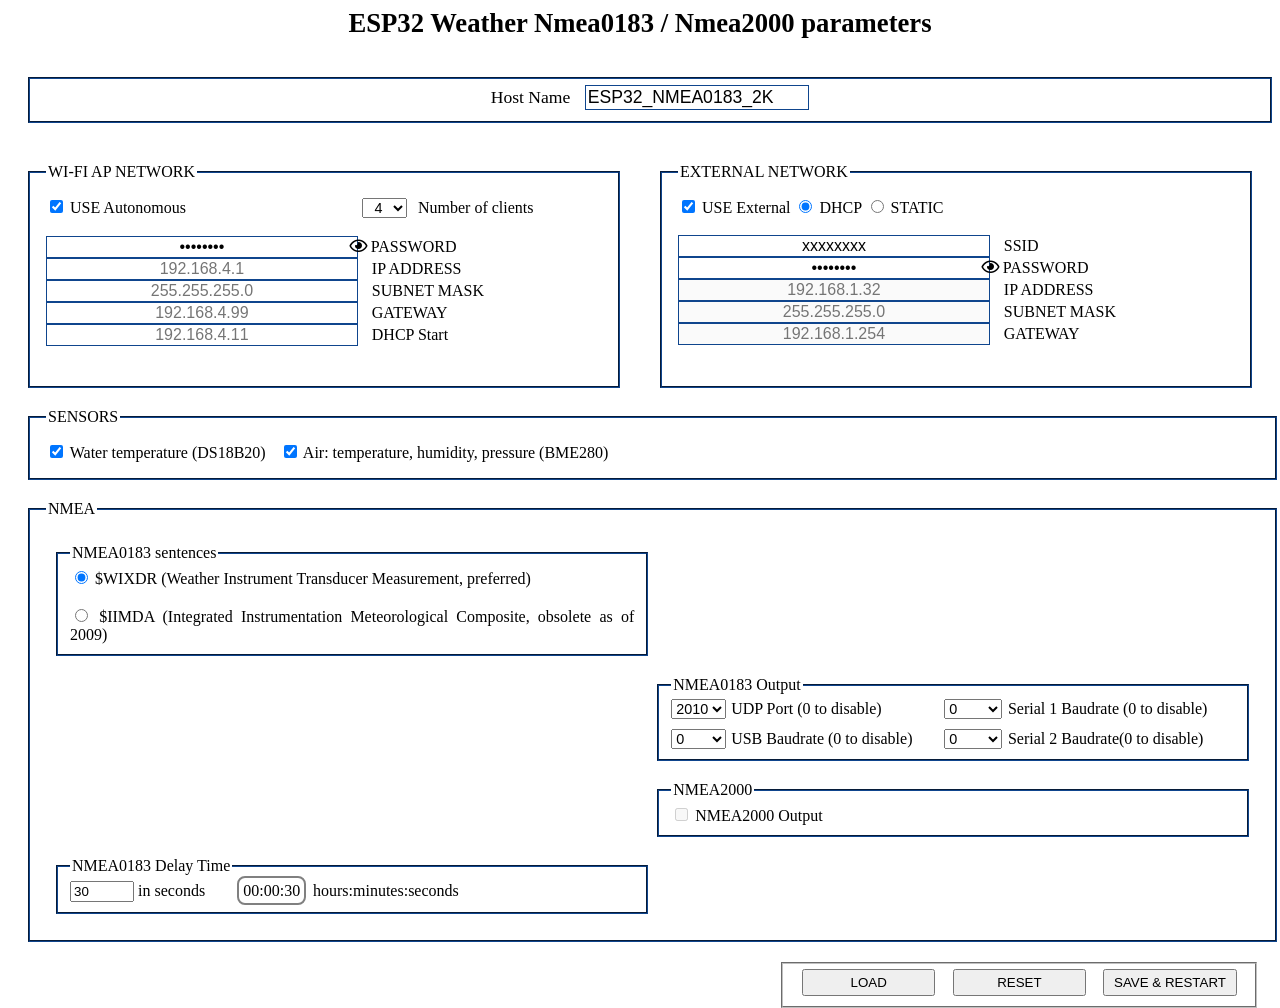
==== data/index.html @ dd248a97 "Add files via upload" ====
<!DOCTYPE html PUBLIC "-//W3C//DTD HTML 4.01//EN"
         "http://www.w3.org/TR/html4/strict.dtd">
<html>
<head>
   <meta http-equiv="content-type" content="text/html; charset=utf-8">
   <title>ESP32 Weather Nmea0183 / Nmea2000 parameters</title>
   <meta http-equiv="Cache-Control" content="no-cache, no-store, must-revalidate">
   <meta http-equiv="Pragma" content="no-cache">
   <meta http-equiv="Expires" content="0">
   <link rel="stylesheet" type="text/css" href="style.css">
   <link rel="stylesheet" href="https://cdnjs.cloudflare.com/ajax/libs/font-awesome/5.15.4/css/all.min.css">
   <!--link rel="stylesheet" href="https://cdnjs.cloudflare.com/ajax/libs/font-awesome/6.7.2/css/all.min.css"-->
</head>

<body>

<div class="h1">
   <span>ESP32 Weather Nmea0183 / Nmea2000 parameters</span>
</div>
<br>
<form method="post" name="configsettings" id="configSettings">
   <div >
      <fieldset class="hostname">
         <label for="APSTAHostName">Host Name</label>
         <input style="width:18%; font-size:100%; border:1px solid #0f458d; margin-left:10px;" id="APSTAHostName" name="apstahostname" value="ESP32_NMEA0183_2K" type="text" minlength="1" maxlength="32">
      </fieldset>
   </div>
   <div class="network">
      <fieldset class="field1"><legend>WI-FI AP NETWORK</legend> 
         <div class="ext_choices">
            <input id="APmode" name="apmode" checked="checked" type="checkbox" onclick="changeAPfields(id)"> 
            <label for="APmode"> USE Autonomous</label>
            <select class="wificlients" id="APClients" name="apclients">
               <option value="4" selected>4</option>
               <option value="5">5</option>
               <option value="6">6</option>
               <option value="7">7</option>
               <option value="8">8</option>
            </select>Number of clients
         </div>
         <br>
         <input class="inp" id="APPassword" name="appassword" value="xxxxxxxx" type="password" minlength="8" maxlength="64">
         <i class="far fa-eye" id="TogglePassAP" style="cursor: pointer; margin-left: -23px;"></i>
         <label for="APPassword"> PASSWORD</label><br>
         <input class="inp" id="APlocalIP" name="aplocalip" type="text" placeholder="192.168.4.1" onblur="ValidateIPaddress(id)">
         <label for="APlocalIP"> IP ADDRESS</label>
         <input class="inp" id="APsubnetMaskIP" name="apsubnetmaskip" type="text" placeholder="255.255.255.0" onblur="ValidateIPaddress(id)">
         <label for="APsubnetMaskIP"> SUBNET MASK</label>
         <input class="inp" id="APgatewayIP" name="apgatewayip" type="text" placeholder="192.168.4.99" onblur="ValidateIPaddress(id)">
         <label for="APgatewayIP"> GATEWAY</label>
         <input class="inp" id="APdhcp_startIP" name="apdhcp_startip" type="text" placeholder="192.168.4.11" onblur="ValidateIPaddress(id)">
         <label for="APdhcp_startIP"> DHCP Start</label>
      </fieldset>
   </div>
   <div class="network">
      <fieldset class="field1"><legend>EXTERNAL NETWORK</legend>
         <div class="ext_choices"> 
            <input id="STAmode" name="stamode" type="checkbox" checked="checked" onclick="changeSTAfields(id)"> 
            <label for="STAmode"> USE External</label>
            <input id="DHCP" name="dhcpstatic" type="radio" checked onclick="changeStaticfields()"> 
            <label for="DHCP"> DHCP</label> 
            <input id="Static" name="dhcpstatic" type="radio" onclick="changeStaticfields()">
            <label for="Static"> STATIC</label> 
         </div>
         <br>
         <input class="inp" id="STASSID" name="stassid" value="xxxxxxxx" type="text" minlength="1" maxlength="32">
         <label for="STASSID"> SSID</label><br>
         <input class="inp" id="STAPassword" name="stapassword" value="xxxxxxxx" type="password" minlength="8" maxlength="64">
         <i class="far fa-eye" id="TogglePassSTA" style="cursor: pointer; margin-left: -23px;"></i> 
         <label for="STAPassword"> PASSWORD</label><br>
         <input class="inp" id="STAlocalIP" name="stalocalip" type="text" placeholder="192.168.1.32" onblur="ValidateIPaddress(id)" disabled>
         <label for="STAlocalIP"> IP ADDRESS</label>
         <input class="inp" id="STAsubnetMaskIP" name="stasubnetmaskip" type="text" placeholder="255.255.255.0" onblur="ValidateIPaddress(id)" disabled>
         <label for="STAsubnetMaskIP"> SUBNET MASK</label>
         <input class="inp" id="STAgatewayIP" name="stagatewayip" type="text" placeholder="192.168.1.254" onblur="ValidateIPaddress(id)" disabled>
         <label for="STAgatewayIP"> GATEWAY</label>
      </fieldset>
   </div>
   <div>
      <fieldset class="field2"> <legend>SENSORS</legend>
         <input checked="checked" id="WaterSensor" name="watersensor" type="checkbox" onclick="AlertSensors(id)"> 
         <label for="WaterSensor" style="margin-right:10px"> Water temperature (DS18B20)</label>
         <input checked="checked" id="AirSensor" name="airsensor" type="checkbox" onclick="AlertSensors(id)"> 
         <label for="AirSensor" style="margin-right:10px"> Air: temperature, humidity, pressure (BME280)</label>
      </fieldset>
   </div>
   <div>
      <fieldset class="field2"><legend>NMEA</legend>
         <div class="nmeachoices">
            <fieldset class="nmealeft"><legend>NMEA0183 sentences</legend>
               <input name="nmeasentence" id="WIXDR" type="radio" checked> 
               <label for="WIXDR"> $WIXDR (Weather Instrument Transducer Measurement, preferred)</label> 
               <br><br>
               <input name="nmeasentence" id="IIMDA" type="radio">
               <label for="IIMDA"> $IIMDA (Integrated Instrumentation Meteorological Composite, obsolete as of 2009)</label> 
            </fieldset>
         </div>
         <div class="nmeachoices">
            <fieldset class="nmearight" onchange="checkoutput()"><legend>NMEA0183 Output</legend>
            <div class="container">
               <div>
                  <select class="nmeaoutput" id="UDPPort" name="udpport">
                  </select> UDP Port (0 to disable)
                  <script>
                     var selection = document.getElementById("UDPPort");
                     for (var i = 2050; i >= 2000; --i){
                        var option = document.createElement("option");
                        option.text = option.value = i;
                        if (i == 2010) {option.selected = true;}
                        selection.add(option, 0);
                     }
                     var option = document.createElement("option");
                     option.text = option.value = 0;
                     selection.add(option, 0);
                  </script>
               </div>
               <div>
                <select class="nmeaoutput" id="Serial1" name="serial1">
                  <option value="0" selected>0</option>
                  <option value="4800">4800</option>
                  <option value="9600">9600</option>
                  <option value="19200">19200</option>
                  <option value="38400">38400</option>
                  <option value="57600">57600</option>
                  <option value="115200">115200</option>
                  </select> Serial 1 Baudrate (0 to disable)
               </div>
               <div>
                  <select class="nmeaoutput" id="USBPort" name="usbport">
                  <option value="0" selected>0</option>
                  <option value="4800">4800</option>
                  <option value="9600">9600</option>
                  <option value="19200">19200</option>
                  <option value="38400">38400</option>
                  <option value="57600">57600</option>
                  <option value="115200">115200</option>
                  </select> USB Baudrate (0 to disable)
               </div>
               <div>
                  <select class="nmeaoutput" id="Serial2" name="serial2">
                  <option value="0" selected>0</option>
                  <option value="4800">4800</option>
                  <option value="9600">9600</option>
                  <option value="19200">19200</option>
                  <option value="38400">38400</option>
                  <option value="57600">57600</option>
                  <option value="115200">115200</option>
                  </select> Serial 2 Baudrate(0 to disable)
               </div>
            </div>
            </fieldset>
         </div>
         <div class="nmeachoices">
            <fieldset class="nmearight"><legend>NMEA2000</legend>
               <input id="NMEA2K" name="nmea2k" type="checkbox" onchange="checkoutput()" disabled> 
               <label for="NMEA2K"> NMEA2000 Output</label>
            </fieldset>
            <fieldset class="nmealeft"><legend>NMEA0183 Delay Time</legend>
               <input class="delaytime" type="number" id="DelayTime" name="timeOUT" min="5" max="1800" step="5" value="30" onchange="fmtMMSS(value)">
               <label for="DelayTime"> in seconds</label>
               <time class="nmeatimeouthhmmss" id="calctime">00:00:30</time>
               <label for="calctime">hours:minutes:seconds</label> 
            </fieldset>
         </div>
      </fieldset> 
   </div>
 </form>

<div class="valuesButtons">
   <fieldset>
      <button type="button" class="lbuttons" name="loadc" id="LoadC"  onclick="loadConfig()">LOAD</button>
      <button type="button" class="lbuttons" name="resetc" id="ResetC" onclick="resetConfig()">RESET</button>
      <button type="button" class="lbuttons" name="savec" id="SaveC" onclick="saveConfig()">SAVE & RESTART</button>
   </fieldset>
</div>
<!--textarea id="jsonOutput" name="jsonOutput" rows="2" cols="180"></textarea-->
   
<script type="text/javascript">

var bToggleAP;
var bToggleSTA;

document.addEventListener("DOMContentLoaded", () => {
  loadConfig();
});

function loadConfig() {
   fetch('/loadConfig')
   .then(response => response.json()) // Convertit en JSON
   .then(data => {
      //console.log("JSON reçu :", data);
      //alert("JSON reçu :", data);
      //jsonValues = JSON.stringify(data);   // no, you're an idiot, you're adding single quotes around valid JSON!
      var jsonValues = data;
      //document.getElementById("jsonOutput").innerHTML = `${jsonValues}`; // warning : backtip or grave accent U+0060  // to control 
      resetConfig(jsonValues);
   })
   .catch(error => console.error("Erreur JSON :", error));
}

function resetConfig(jsonValues) {
   if (jsonValues === undefined) {
      var jsonFieldsValues = {"APSTAHostName":"ESP32_NMEA0183_2K","APmode":true,"APClients":"4","APPassword":"12345678","APlocalIP":"192.168.4.1","APsubnetMaskIP":"255.255.255.0","APgatewayIP":"192.168.4.99","APdhcp_startIP":"192.168.4.11","STAmode":true,"DHCP":true,"Static":false,"STASSID":"FreeOrangeSFRBouygues","STAPassword":"12345678","STAlocalIP":"192.168.1.64","STAsubnetMaskIP":"255.255.255.0","STAgatewayIP":"192.168.1.254","WaterSensor":true,"AirSensor":true,"WIXDR":true,"IIMDA":false,"UDPPort":"2010","USBPort":"38400","Serial1":"0","Serial2":"0","DelayTime":"60","NMEA2K":false};
   }
   else {
      var jsonFieldsValues = jsonValues;
   }
   for (obj of Object.entries(jsonFieldsValues)) {
      let element = document.getElementById(obj[0]);
      if (["checkbox","radio"].includes(element.type)) {
         element.checked = obj[1];
      }
      else {
         element.value = obj[1];
      }
   }
   changeAPfields("APmode");
   changeSTAfields("STAmode");
   fmtMMSS(document.getElementById("DelayTime").value);
}

function saveConfig() {
   let form = document.getElementById("configSettings");
   let formData = {};
   for (let i = 0; i < form.elements.length; i++) {
      let element = form.elements[i];
      if (["checkbox","radio"].includes(element.type)) {
         formData[element.id] = element.checked;
      }
      else { 
         formData[element.id] = element.value;
      }
   }
   sendConfig(JSON.stringify(formData));
}

function sendConfig(jsonData) {
   // Envoyer les données via fetch() (AJAX)
   fetch('/saveConfig', {
      method: 'POST',
      headers: {
         'Content-Type': 'application/json',
      },
      body: jsonData // Envoyer les données JSON
   })    // fetch
   .then(response => response.text())
   .then(data => {
     //alert('Données envoyées avec succès !');
   }) // then(data
   .catch(error => {
      //alert('Erreur lors de l\'envoi des données.');
   })   // catch 
}

function fmtMMSS(seconds) {
   //let seconds = document.getElementById("DelayTime").value;
   let date = new Date(1970,0,1);
   date.setSeconds(seconds);
   mmss = date.toTimeString().replace(/.*(\d{2}:\d{2}:\d{2}).*/, "$1");
   document.getElementById("calctime").innerHTML = mmss;
}

function checkoutput() {
   if (document.getElementById("UDPPort").value == 0
      && document.getElementById("USBPort").value == 0
      && document.getElementById("Serial1").value == 0
      && document.getElementById("Serial2").value == 0
      && !document.getElementById("NMEA2K").checked)  {
         alert("One of the output ports must be enabled !\n\nNMEA0183 UDP Port reset");
         document.getElementById("UDPPort").options[11].selected = true;
   }
}

function AlertSensors(id) {
   let bW = document.getElementById("WaterSensor").checked;
   let bA = document.getElementById("AirSensor").checked;
   if (!bW && !bA) {
      alert("At least one sensor !");
      document.getElementById(id).checked = true;
   }
}

function changeAPfields(id) {
   if (AlertAPSTAStatus(id)) {
      // warning, inverse the value
      let bX = document.getElementById(id).checked;
      let togglePass = document.getElementById("TogglePassAP");
      if (bToggleAP && !bX) {
         togglePass.click();
      }
      togglePass.style = bX ? "cursor: pointer; margin-left: -23px;" : "cursor: pointer; margin-left: -21px; visibility: hidden";
      document.getElementById("APClients").disabled = !bX;
      document.getElementById("APPassword").disabled = !bX;
      document.getElementById("APlocalIP").disabled = !bX;
      document.getElementById("APsubnetMaskIP").disabled = !bX;
      document.getElementById("APgatewayIP").disabled = !bX;
      document.getElementById("APdhcp_startIP").disabled = !bX;
   }
}

function changeSTAfields(id) {
   if (AlertAPSTAStatus(id)) {
      // warning, inverse the value
      let bX = document.getElementById(id).checked;
      let togglePass = document.getElementById("TogglePassSTA");
      if (bToggleSTA && !bX) {
         togglePass.click();
      }
      togglePass.style = bX ? "cursor: pointer; margin-left: -23px;" : "cursor: pointer; margin-left: -21px; visibility: hidden";
      document.getElementById("STASSID").disabled = !bX;
      document.getElementById("STAPassword").disabled = !bX;
      document.getElementById("DHCP").disabled = !bX;
      document.getElementById("Static").disabled = !bX;
      changeStaticfields();
   }
}

function changeStaticfields() {
   // warning, inverse the value
   let bX = document.getElementById("DHCP").checked;
   document.getElementById("STAlocalIP").disabled = bX;
   document.getElementById("STAsubnetMaskIP").disabled = bX;
   document.getElementById("STAgatewayIP").disabled = bX;
}

function AlertAPSTAStatus(id) {
   let bAP = document.getElementById("APmode").checked;
   let bSTA = document.getElementById("STAmode").checked;
   let bOK = true;
   if (!bAP && !bSTA) {
      alert("One of the networks must be enabled !");
      document.getElementById(id).checked = true;
      bOK = false;
   }
   return bOK;
}

function ValidateIPaddress(id) {
   let vValue = document.getElementById(id).value;
   let bOK = false;
   if (/^(?!.*\.$)((?!0\d)(1?\d?\d|25[0-5]|2[0-4]\d)(\.|$)){4}$/.test(vValue)){
      bOK = true;
   }
   else {
      alert("IP address is invalid !");
   }
   return bOK;
}

// AP Password
const togglePassAP = document.getElementById("TogglePassAP");
togglePassAP.addEventListener("click", function() {
      const passwordAP = document.getElementById("APPassword"); 
      let type = passwordAP.getAttribute("type") === "password" ? "text" : "password";
      passwordAP.setAttribute("type", type);
      bToggleAP = type === "text" ? true : false;
      this.classList.toggle("fa-eye-slash");
   } 
);

// STA Password
const togglePassSTA = document.getElementById("TogglePassSTA");
togglePassSTA.addEventListener("click", function() {
      const passwordSTA = document.getElementById("STAPassword");
      // toggle the type attribut
      let type = passwordSTA.getAttribute("type") === "password" ? "text" : "password"
      passwordSTA.setAttribute("type", type);
      // know the type
      bToggleSTA = type === "text" ? true : false;     
      // toggle the eye slash icon
      this.classList.toggle("fa-eye-slash");
   }  // end function
);    // end listener

</script>

</body></html>
---- data/style.css ----
.h1 {
  font-style: normal;
  text-transform: none;
  font-weight: bold;
  margin-left: auto;
  margin-right: auto;
  font-size: 20pt;
  text-align: center;
}
.hostname {
  margin: 20px;
  width: 96%;
  border-color: #0f458d;
  font-size: 110%;
  text-align: center;
}
.network {
  float: left;
  width: 50%;
  font-size: 100%;
}
.field1 {
  border-color: #0f458d;
  margin: 20px;
  padding: 1em;
  height: 50mm;
}
.field2 {
  width : 96%;
  border-color: #0f458d;
  margin: 20px;
  padding: 1em;
}
.ext_choices {
  text-align: justify;
}
.wificlients {
  margin-left: 31%;
  margin-right: 2%;
  width: 8%;
  font-size: 90%;
  text-align: center;
}
.nmeaoutput{
  width: 20%;
  margin-right: 0.5%;
  font-size: 90%;
  text-align: left;
}
.nmeachoices {
  font-size: 100%;
  text-align: justify;
}
.nmeatimeout{
  width: 10%;
  margin-right: 1%;
  font-size: 90%;
  text-align: left;
  border: 2px solid gray;
  border-radius: 8px;
  padding: 4px;
}
.nmeatimeouthhmmss{
  width: 10%;
  margin-left: 5%;
  margin-right: 0.5%;
  font-size: 100%;
  text-align: left;
  border: 2px solid gray;
  border-radius: 8px;
  padding: 4px;
}
.valuesButtons {
   width: 360pt;
   //width: 250pt;
   text-align: center;  
   //margin-left: 5%;
   margin-right: 1.0%;  
   //float: left;
   float: right;   
}
.lbuttons {
   width : 100pt;
   height : 20pt;
   margin-left: 5pt;
   margin-right:5pt;   
}
.nmealeft {
   float : left;
   width : 46.5%;
   border-color: #0f458d;
   margin: 10px;
}
.nmearight {
   float : right;
   width : 46.5%;
   border-color: #0f458d;
   margin: 10px;
}
.inp {
   border: 1px solid #0f458d;
   width: 55%;
   font-size: 100%;
   text-align: center;
   margin-right : 10px;
}
.container {
   display: grid;
   //column-gap: 10px;
   row-gap: 10px;
   grid-template-columns: auto auto;
}
.container > div {
  // width: 100%;
  // margin-right: 0.5%;
  // font-size: 90%;
  // text-align: auto;
  //background-color: #f1f1f1;
  //border: 1px solid black;
  //padding: 20px;
  //text-align: center;
}
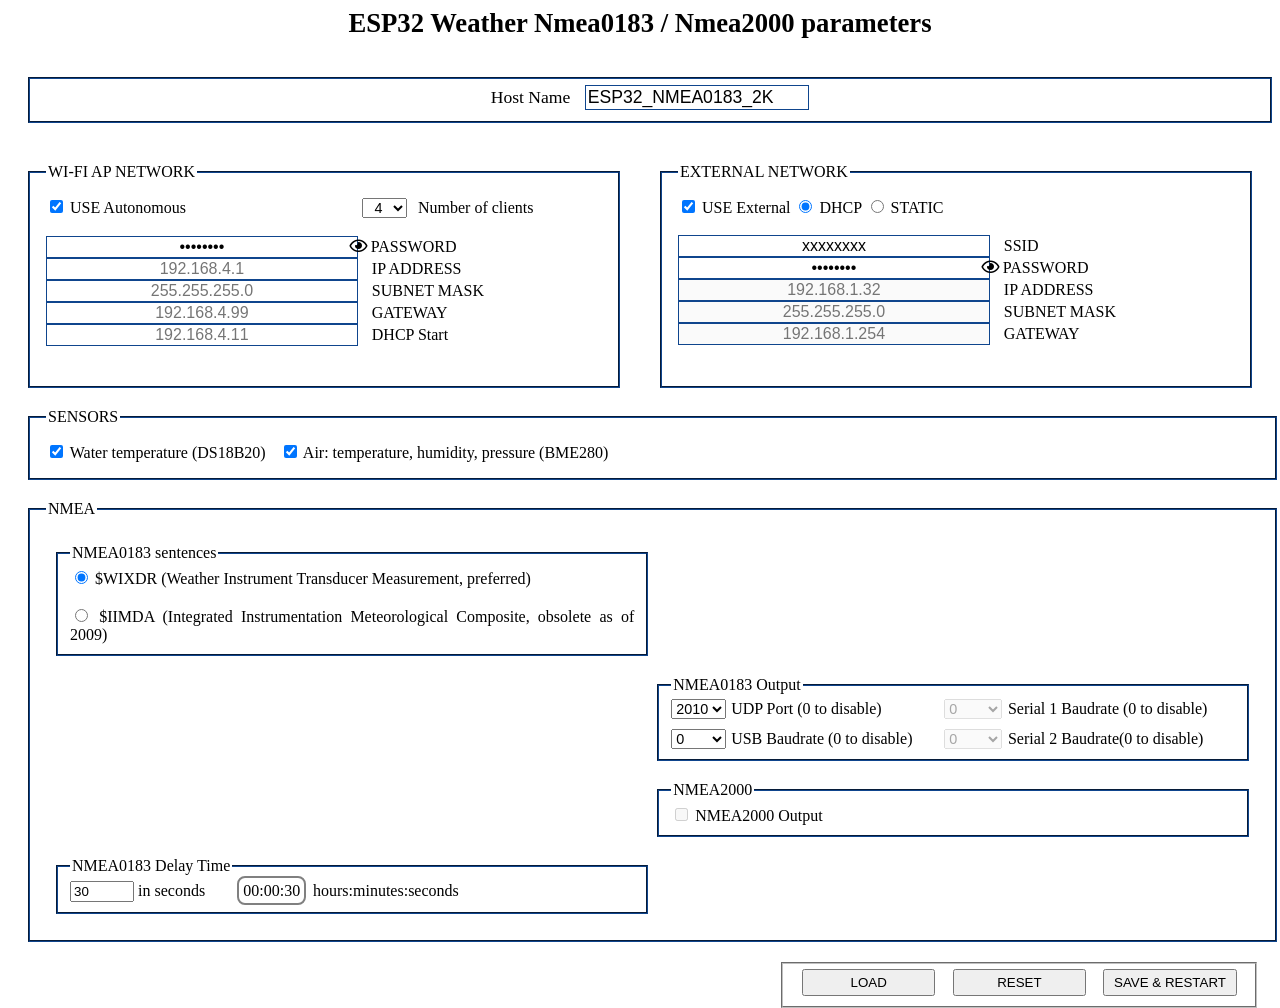
==== commit 58f2175b: "Add files via upload" ====
--- a/data/index.html
+++ b/data/index.html
@@ -115,7 +115,7 @@
                   </script>
                </div>
                <div>
-                <select class="nmeaoutput" id="Serial1" name="serial1">
+                <select class="nmeaoutput" id="Serial1" name="serial1" disabled>
                   <option value="0" selected>0</option>
                   <option value="4800">4800</option>
                   <option value="9600">9600</option>
@@ -137,7 +137,7 @@
                   </select> USB Baudrate (0 to disable)
                </div>
                <div>
-                  <select class="nmeaoutput" id="Serial2" name="serial2">
+                  <select class="nmeaoutput" id="Serial2" name="serial2" disabled>
                   <option value="0" selected>0</option>
                   <option value="4800">4800</option>
                   <option value="9600">9600</option>
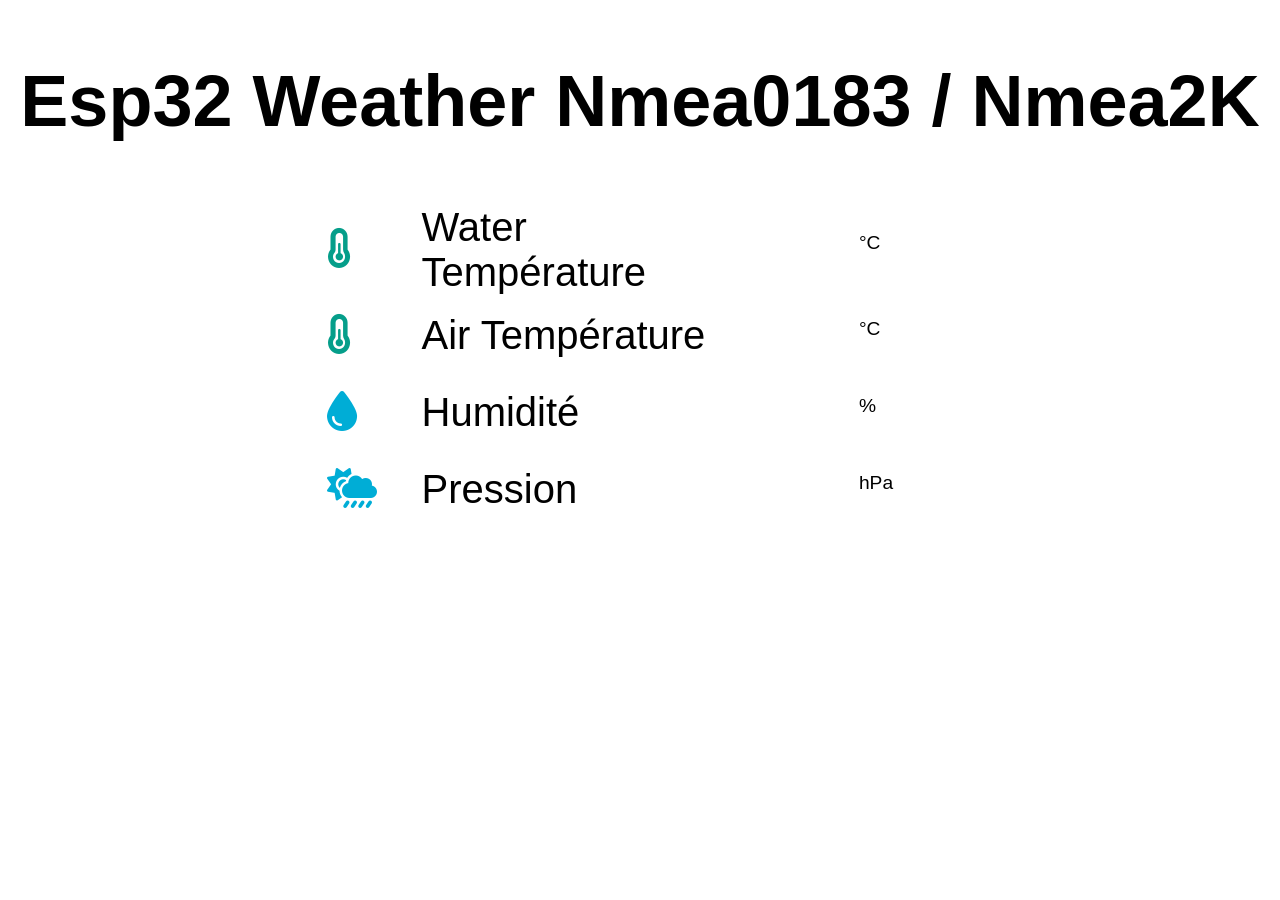
==== commit a890d643: "Add files via upload" ====
--- a/data/index.html
+++ b/data/index.html
@@ -1,377 +1,105 @@
-<!DOCTYPE html PUBLIC "-//W3C//DTD HTML 4.01//EN"
-         "http://www.w3.org/TR/html4/strict.dtd">
+<!DOCTYPE html PUBLIC "-//W3C//DTD HTML 4.01//EN" "http://www.w3.org/TR/html4/strict.dtd">
 <html>
-<head>
-   <meta http-equiv="content-type" content="text/html; charset=utf-8">
-   <title>ESP32 Weather Nmea0183 / Nmea2000 parameters</title>
-   <meta http-equiv="Cache-Control" content="no-cache, no-store, must-revalidate">
-   <meta http-equiv="Pragma" content="no-cache">
-   <meta http-equiv="Expires" content="0">
-   <link rel="stylesheet" type="text/css" href="style.css">
-   <link rel="stylesheet" href="https://cdnjs.cloudflare.com/ajax/libs/font-awesome/5.15.4/css/all.min.css">
-   <!--link rel="stylesheet" href="https://cdnjs.cloudflare.com/ajax/libs/font-awesome/6.7.2/css/all.min.css"-->
+  <head>
+    <meta http-equiv="content-type" content="text/html; charset=UTF-8">
+    <title>ESP32 Weather Nmea0183 / Nmea2K</title>
+    <meta http-equiv="refresh" content="300">
+    <link rel="stylesheet" href="https://cdnjs.cloudflare.com/ajax/libs/font-awesome/6.5.1/css/all.min.css">
+    <!--link rel="stylesheet" href="https://cdnjs.cloudflare.com/ajax/libs/font-awesome/6.7.2/css/all.min.css"-->
+
+<style>
+   html {
+      font-family: Arial;
+      display: inline-block;
+      margin: 0px auto;
+      text-align: center;
+   }
+   h2 { 
+      font-size: 4.5rem;
+   }
+   .units { 
+      font-size: 1.2rem;
+   }
+   .bme-labels {
+      font-size: 1.5rem;
+      text-align: left;
+      vertical-align:middle;
+      padding-bottom: 15px;
+   }
+   
+   table, 
+   th, 
+   td {
+      text-align: left;
+      font-size: 2.5rem;
+   }
+   table.center {
+      margin-left: auto; 
+      margin-right: auto;
+   }
+   tr {
+      height:75px;
+   }
+   .lbuttons {
+      font-size: 110%;
+      width: fit-content;
+      height: 25pt;
+ 
+   }
+</style>
 </head>
-
+  
 <body>
-
-<div class="h1">
-   <span>ESP32 Weather Nmea0183 / Nmea2000 parameters</span>
-</div>
-<br>
-<form method="post" name="configsettings" id="configSettings">
-   <div >
-      <fieldset class="hostname">
-         <label for="APSTAHostName">Host Name</label>
-         <input style="width:18%; font-size:100%; border:1px solid #0f458d; margin-left:10px;" id="APSTAHostName" name="apstahostname" value="ESP32_NMEA0183_2K" type="text" minlength="1" maxlength="32">
-      </fieldset>
-   </div>
-   <div class="network">
-      <fieldset class="field1"><legend>WI-FI AP NETWORK</legend> 
-         <div class="ext_choices">
-            <input id="APmode" name="apmode" checked="checked" type="checkbox" onclick="changeAPfields(id)"> 
-            <label for="APmode"> USE Autonomous</label>
-            <select class="wificlients" id="APClients" name="apclients">
-               <option value="4" selected>4</option>
-               <option value="5">5</option>
-               <option value="6">6</option>
-               <option value="7">7</option>
-               <option value="8">8</option>
-            </select>Number of clients
-         </div>
-         <br>
-         <input class="inp" id="APPassword" name="appassword" value="xxxxxxxx" type="password" minlength="8" maxlength="64">
-         <i class="far fa-eye" id="TogglePassAP" style="cursor: pointer; margin-left: -23px;"></i>
-         <label for="APPassword"> PASSWORD</label><br>
-         <input class="inp" id="APlocalIP" name="aplocalip" type="text" placeholder="192.168.4.1" onblur="ValidateIPaddress(id)">
-         <label for="APlocalIP"> IP ADDRESS</label>
-         <input class="inp" id="APsubnetMaskIP" name="apsubnetmaskip" type="text" placeholder="255.255.255.0" onblur="ValidateIPaddress(id)">
-         <label for="APsubnetMaskIP"> SUBNET MASK</label>
-         <input class="inp" id="APgatewayIP" name="apgatewayip" type="text" placeholder="192.168.4.99" onblur="ValidateIPaddress(id)">
-         <label for="APgatewayIP"> GATEWAY</label>
-         <input class="inp" id="APdhcp_startIP" name="apdhcp_startip" type="text" placeholder="192.168.4.11" onblur="ValidateIPaddress(id)">
-         <label for="APdhcp_startIP"> DHCP Start</label>
-      </fieldset>
-   </div>
-   <div class="network">
-      <fieldset class="field1"><legend>EXTERNAL NETWORK</legend>
-         <div class="ext_choices"> 
-            <input id="STAmode" name="stamode" type="checkbox" checked="checked" onclick="changeSTAfields(id)"> 
-            <label for="STAmode"> USE External</label>
-            <input id="DHCP" name="dhcpstatic" type="radio" checked onclick="changeStaticfields()"> 
-            <label for="DHCP"> DHCP</label> 
-            <input id="Static" name="dhcpstatic" type="radio" onclick="changeStaticfields()">
-            <label for="Static"> STATIC</label> 
-         </div>
-         <br>
-         <input class="inp" id="STASSID" name="stassid" value="xxxxxxxx" type="text" minlength="1" maxlength="32">
-         <label for="STASSID"> SSID</label><br>
-         <input class="inp" id="STAPassword" name="stapassword" value="xxxxxxxx" type="password" minlength="8" maxlength="64">
-         <i class="far fa-eye" id="TogglePassSTA" style="cursor: pointer; margin-left: -23px;"></i> 
-         <label for="STAPassword"> PASSWORD</label><br>
-         <input class="inp" id="STAlocalIP" name="stalocalip" type="text" placeholder="192.168.1.32" onblur="ValidateIPaddress(id)" disabled>
-         <label for="STAlocalIP"> IP ADDRESS</label>
-         <input class="inp" id="STAsubnetMaskIP" name="stasubnetmaskip" type="text" placeholder="255.255.255.0" onblur="ValidateIPaddress(id)" disabled>
-         <label for="STAsubnetMaskIP"> SUBNET MASK</label>
-         <input class="inp" id="STAgatewayIP" name="stagatewayip" type="text" placeholder="192.168.1.254" onblur="ValidateIPaddress(id)" disabled>
-         <label for="STAgatewayIP"> GATEWAY</label>
-      </fieldset>
-   </div>
-   <div>
-      <fieldset class="field2"> <legend>SENSORS</legend>
-         <input checked="checked" id="WaterSensor" name="watersensor" type="checkbox" onclick="AlertSensors(id)"> 
-         <label for="WaterSensor" style="margin-right:10px"> Water temperature (DS18B20)</label>
-         <input checked="checked" id="AirSensor" name="airsensor" type="checkbox" onclick="AlertSensors(id)"> 
-         <label for="AirSensor" style="margin-right:10px"> Air: temperature, humidity, pressure (BME280)</label>
-      </fieldset>
-   </div>
-   <div>
-      <fieldset class="field2"><legend>NMEA</legend>
-         <div class="nmeachoices">
-            <fieldset class="nmealeft"><legend>NMEA0183 sentences</legend>
-               <input name="nmeasentence" id="WIXDR" type="radio" checked> 
-               <label for="WIXDR"> $WIXDR (Weather Instrument Transducer Measurement, preferred)</label> 
-               <br><br>
-               <input name="nmeasentence" id="IIMDA" type="radio">
-               <label for="IIMDA"> $IIMDA (Integrated Instrumentation Meteorological Composite, obsolete as of 2009)</label> 
-            </fieldset>
-         </div>
-         <div class="nmeachoices">
-            <fieldset class="nmearight" onchange="checkoutput()"><legend>NMEA0183 Output</legend>
-            <div class="container">
-               <div>
-                  <select class="nmeaoutput" id="UDPPort" name="udpport">
-                  </select> UDP Port (0 to disable)
-                  <script>
-                     var selection = document.getElementById("UDPPort");
-                     for (var i = 2050; i >= 2000; --i){
-                        var option = document.createElement("option");
-                        option.text = option.value = i;
-                        if (i == 2010) {option.selected = true;}
-                        selection.add(option, 0);
-                     }
-                     var option = document.createElement("option");
-                     option.text = option.value = 0;
-                     selection.add(option, 0);
-                  </script>
-               </div>
-               <div>
-                <select class="nmeaoutput" id="Serial1" name="serial1" disabled>
-                  <option value="0" selected>0</option>
-                  <option value="4800">4800</option>
-                  <option value="9600">9600</option>
-                  <option value="19200">19200</option>
-                  <option value="38400">38400</option>
-                  <option value="57600">57600</option>
-                  <option value="115200">115200</option>
-                  </select> Serial 1 Baudrate (0 to disable)
-               </div>
-               <div>
-                  <select class="nmeaoutput" id="USBPort" name="usbport">
-                  <option value="0" selected>0</option>
-                  <option value="4800">4800</option>
-                  <option value="9600">9600</option>
-                  <option value="19200">19200</option>
-                  <option value="38400">38400</option>
-                  <option value="57600">57600</option>
-                  <option value="115200">115200</option>
-                  </select> USB Baudrate (0 to disable)
-               </div>
-               <div>
-                  <select class="nmeaoutput" id="Serial2" name="serial2" disabled>
-                  <option value="0" selected>0</option>
-                  <option value="4800">4800</option>
-                  <option value="9600">9600</option>
-                  <option value="19200">19200</option>
-                  <option value="38400">38400</option>
-                  <option value="57600">57600</option>
-                  <option value="115200">115200</option>
-                  </select> Serial 2 Baudrate(0 to disable)
-               </div>
-            </div>
-            </fieldset>
-         </div>
-         <div class="nmeachoices">
-            <fieldset class="nmearight"><legend>NMEA2000</legend>
-               <input id="NMEA2K" name="nmea2k" type="checkbox" onchange="checkoutput()" disabled> 
-               <label for="NMEA2K"> NMEA2000 Output</label>
-            </fieldset>
-            <fieldset class="nmealeft"><legend>NMEA0183 Delay Time</legend>
-               <input class="delaytime" type="number" id="DelayTime" name="timeOUT" min="5" max="1800" step="5" value="30" onchange="fmtMMSS(value)">
-               <label for="DelayTime"> in seconds</label>
-               <time class="nmeatimeouthhmmss" id="calctime">00:00:30</time>
-               <label for="calctime">hours:minutes:seconds</label> 
-            </fieldset>
-         </div>
-      </fieldset> 
-   </div>
- </form>
-
-<div class="valuesButtons">
-   <fieldset>
-      <button type="button" class="lbuttons" name="loadc" id="LoadC"  onclick="loadConfig()">LOAD</button>
-      <button type="button" class="lbuttons" name="resetc" id="ResetC" onclick="resetConfig()">RESET</button>
-      <button type="button" class="lbuttons" name="savec" id="SaveC" onclick="saveConfig()">SAVE & RESTART</button>
-   </fieldset>
-</div>
-<!--textarea id="jsonOutput" name="jsonOutput" rows="2" cols="180"></textarea-->
-   
+   <h2>Esp32 Weather Nmea0183 / Nmea2K</h2>
+      <table class="center" style="width:50%;">
+         <tbody>
+            <tr>
+               <td style="width:7%"><i class="fas fa-thermometer-half" style="color:#059e8a;"></i><br></td>
+               <td style="width:15%"><class="bme-labels">Water Température</class="bme-labels"></td>
+               <td style="width:10%;text-align:right" id="water_temperature"><br></td>
+               <td style="width:8%"><sup class="units">°C</sup></td>
+            </tr>
+            <tr>
+               <td style="width:7%"><i class="fas fa-thermometer-half" style="color:#059e8a;"></i><br></td>
+               <td style="width:15%"><class="bme-labels">Air Température</class="bme-labels"></td>
+               <td style="width:10%;text-align:right" id="air_temperature"><br></td>
+               <td style="width:8%"><sup class="units">°C</sup></td>
+            </tr>
+            <tr>
+               <td><i class="fas fa-droplet" style="color:#00add6;"></i><br></td>
+               <td><class="bme-labels">Humidité</class="bme-labels"></td>
+               <td style="text-align:right" id="humidity"><br></td>
+               <td><sup class="units">%</sup></td>
+            </tr>
+            <tr>
+               <td><i class="fas fa-cloud-sun-rain" style="color:#00add6;"></i><br></td>
+               <td><class="bme-labels" id="p_alt">Pression<br></class="bme-labels"></td>
+               <td style="text-align:right" id="pressure"><br></td>
+               <td><sup class="units">hPa</sup></td>
+            </tr>
+         </tbody>
+      </table>
+   <br>
+    
 <script type="text/javascript">
 
-var bToggleAP;
-var bToggleSTA;
-
 document.addEventListener("DOMContentLoaded", () => {
-  loadConfig();
+   loadValues();
 });
 
-function loadConfig() {
-   fetch('/loadConfig')
+function loadValues() {
+   fetch('/loadValues')
    .then(response => response.json()) // Convertit en JSON
    .then(data => {
-      //console.log("JSON reçu :", data);
-      //alert("JSON reçu :", data);
-      //jsonValues = JSON.stringify(data);   // no, you're an idiot, you're adding single quotes around valid JSON!
-      var jsonValues = data;
-      //document.getElementById("jsonOutput").innerHTML = `${jsonValues}`; // warning : backtip or grave accent U+0060  // to control 
-      resetConfig(jsonValues);
+      // console.log("JSON reçu :", data); 
+      for (obj of Object.entries(data)) {
+         let element = document.getElementById(obj[0]);
+         element.innerHTML = obj[1];
+      }
    })
-   .catch(error => console.error("Erreur JSON :", error));
+   .catch(error => console.error("Erreur :", error));
 }
 
-function resetConfig(jsonValues) {
-   if (jsonValues === undefined) {
-      var jsonFieldsValues = {"APSTAHostName":"ESP32_NMEA0183_2K","APmode":true,"APClients":"4","APPassword":"12345678","APlocalIP":"192.168.4.1","APsubnetMaskIP":"255.255.255.0","APgatewayIP":"192.168.4.99","APdhcp_startIP":"192.168.4.11","STAmode":true,"DHCP":true,"Static":false,"STASSID":"FreeOrangeSFRBouygues","STAPassword":"12345678","STAlocalIP":"192.168.1.64","STAsubnetMaskIP":"255.255.255.0","STAgatewayIP":"192.168.1.254","WaterSensor":true,"AirSensor":true,"WIXDR":true,"IIMDA":false,"UDPPort":"2010","USBPort":"38400","Serial1":"0","Serial2":"0","DelayTime":"60","NMEA2K":false};
-   }
-   else {
-      var jsonFieldsValues = jsonValues;
-   }
-   for (obj of Object.entries(jsonFieldsValues)) {
-      let element = document.getElementById(obj[0]);
-      if (["checkbox","radio"].includes(element.type)) {
-         element.checked = obj[1];
-      }
-      else {
-         element.value = obj[1];
-      }
-   }
-   changeAPfields("APmode");
-   changeSTAfields("STAmode");
-   fmtMMSS(document.getElementById("DelayTime").value);
-}
-
-function saveConfig() {
-   let form = document.getElementById("configSettings");
-   let formData = {};
-   for (let i = 0; i < form.elements.length; i++) {
-      let element = form.elements[i];
-      if (["checkbox","radio"].includes(element.type)) {
-         formData[element.id] = element.checked;
-      }
-      else { 
-         formData[element.id] = element.value;
-      }
-   }
-   sendConfig(JSON.stringify(formData));
-}
-
-function sendConfig(jsonData) {
-   // Envoyer les données via fetch() (AJAX)
-   fetch('/saveConfig', {
-      method: 'POST',
-      headers: {
-         'Content-Type': 'application/json',
-      },
-      body: jsonData // Envoyer les données JSON
-   })    // fetch
-   .then(response => response.text())
-   .then(data => {
-     //alert('Données envoyées avec succès !');
-   }) // then(data
-   .catch(error => {
-      //alert('Erreur lors de l\'envoi des données.');
-   })   // catch 
-}
-
-function fmtMMSS(seconds) {
-   //let seconds = document.getElementById("DelayTime").value;
-   let date = new Date(1970,0,1);
-   date.setSeconds(seconds);
-   mmss = date.toTimeString().replace(/.*(\d{2}:\d{2}:\d{2}).*/, "$1");
-   document.getElementById("calctime").innerHTML = mmss;
-}
-
-function checkoutput() {
-   if (document.getElementById("UDPPort").value == 0
-      && document.getElementById("USBPort").value == 0
-      && document.getElementById("Serial1").value == 0
-      && document.getElementById("Serial2").value == 0
-      && !document.getElementById("NMEA2K").checked)  {
-         alert("One of the output ports must be enabled !\n\nNMEA0183 UDP Port reset");
-         document.getElementById("UDPPort").options[11].selected = true;
-   }
-}
-
-function AlertSensors(id) {
-   let bW = document.getElementById("WaterSensor").checked;
-   let bA = document.getElementById("AirSensor").checked;
-   if (!bW && !bA) {
-      alert("At least one sensor !");
-      document.getElementById(id).checked = true;
-   }
-}
-
-function changeAPfields(id) {
-   if (AlertAPSTAStatus(id)) {
-      // warning, inverse the value
-      let bX = document.getElementById(id).checked;
-      let togglePass = document.getElementById("TogglePassAP");
-      if (bToggleAP && !bX) {
-         togglePass.click();
-      }
-      togglePass.style = bX ? "cursor: pointer; margin-left: -23px;" : "cursor: pointer; margin-left: -21px; visibility: hidden";
-      document.getElementById("APClients").disabled = !bX;
-      document.getElementById("APPassword").disabled = !bX;
-      document.getElementById("APlocalIP").disabled = !bX;
-      document.getElementById("APsubnetMaskIP").disabled = !bX;
-      document.getElementById("APgatewayIP").disabled = !bX;
-      document.getElementById("APdhcp_startIP").disabled = !bX;
-   }
-}
-
-function changeSTAfields(id) {
-   if (AlertAPSTAStatus(id)) {
-      // warning, inverse the value
-      let bX = document.getElementById(id).checked;
-      let togglePass = document.getElementById("TogglePassSTA");
-      if (bToggleSTA && !bX) {
-         togglePass.click();
-      }
-      togglePass.style = bX ? "cursor: pointer; margin-left: -23px;" : "cursor: pointer; margin-left: -21px; visibility: hidden";
-      document.getElementById("STASSID").disabled = !bX;
-      document.getElementById("STAPassword").disabled = !bX;
-      document.getElementById("DHCP").disabled = !bX;
-      document.getElementById("Static").disabled = !bX;
-      changeStaticfields();
-   }
-}
-
-function changeStaticfields() {
-   // warning, inverse the value
-   let bX = document.getElementById("DHCP").checked;
-   document.getElementById("STAlocalIP").disabled = bX;
-   document.getElementById("STAsubnetMaskIP").disabled = bX;
-   document.getElementById("STAgatewayIP").disabled = bX;
-}
-
-function AlertAPSTAStatus(id) {
-   let bAP = document.getElementById("APmode").checked;
-   let bSTA = document.getElementById("STAmode").checked;
-   let bOK = true;
-   if (!bAP && !bSTA) {
-      alert("One of the networks must be enabled !");
-      document.getElementById(id).checked = true;
-      bOK = false;
-   }
-   return bOK;
-}
-
-function ValidateIPaddress(id) {
-   let vValue = document.getElementById(id).value;
-   let bOK = false;
-   if (/^(?!.*\.$)((?!0\d)(1?\d?\d|25[0-5]|2[0-4]\d)(\.|$)){4}$/.test(vValue)){
-      bOK = true;
-   }
-   else {
-      alert("IP address is invalid !");
-   }
-   return bOK;
-}
-
-// AP Password
-const togglePassAP = document.getElementById("TogglePassAP");
-togglePassAP.addEventListener("click", function() {
-      const passwordAP = document.getElementById("APPassword"); 
-      let type = passwordAP.getAttribute("type") === "password" ? "text" : "password";
-      passwordAP.setAttribute("type", type);
-      bToggleAP = type === "text" ? true : false;
-      this.classList.toggle("fa-eye-slash");
-   } 
-);
-
-// STA Password
-const togglePassSTA = document.getElementById("TogglePassSTA");
-togglePassSTA.addEventListener("click", function() {
-      const passwordSTA = document.getElementById("STAPassword");
-      // toggle the type attribut
-      let type = passwordSTA.getAttribute("type") === "password" ? "text" : "password"
-      passwordSTA.setAttribute("type", type);
-      // know the type
-      bToggleSTA = type === "text" ? true : false;     
-      // toggle the eye slash icon
-      this.classList.toggle("fa-eye-slash");
-   }  // end function
-);    // end listener
-
 </script>
-
-</body></html>+</body>
+</html>
